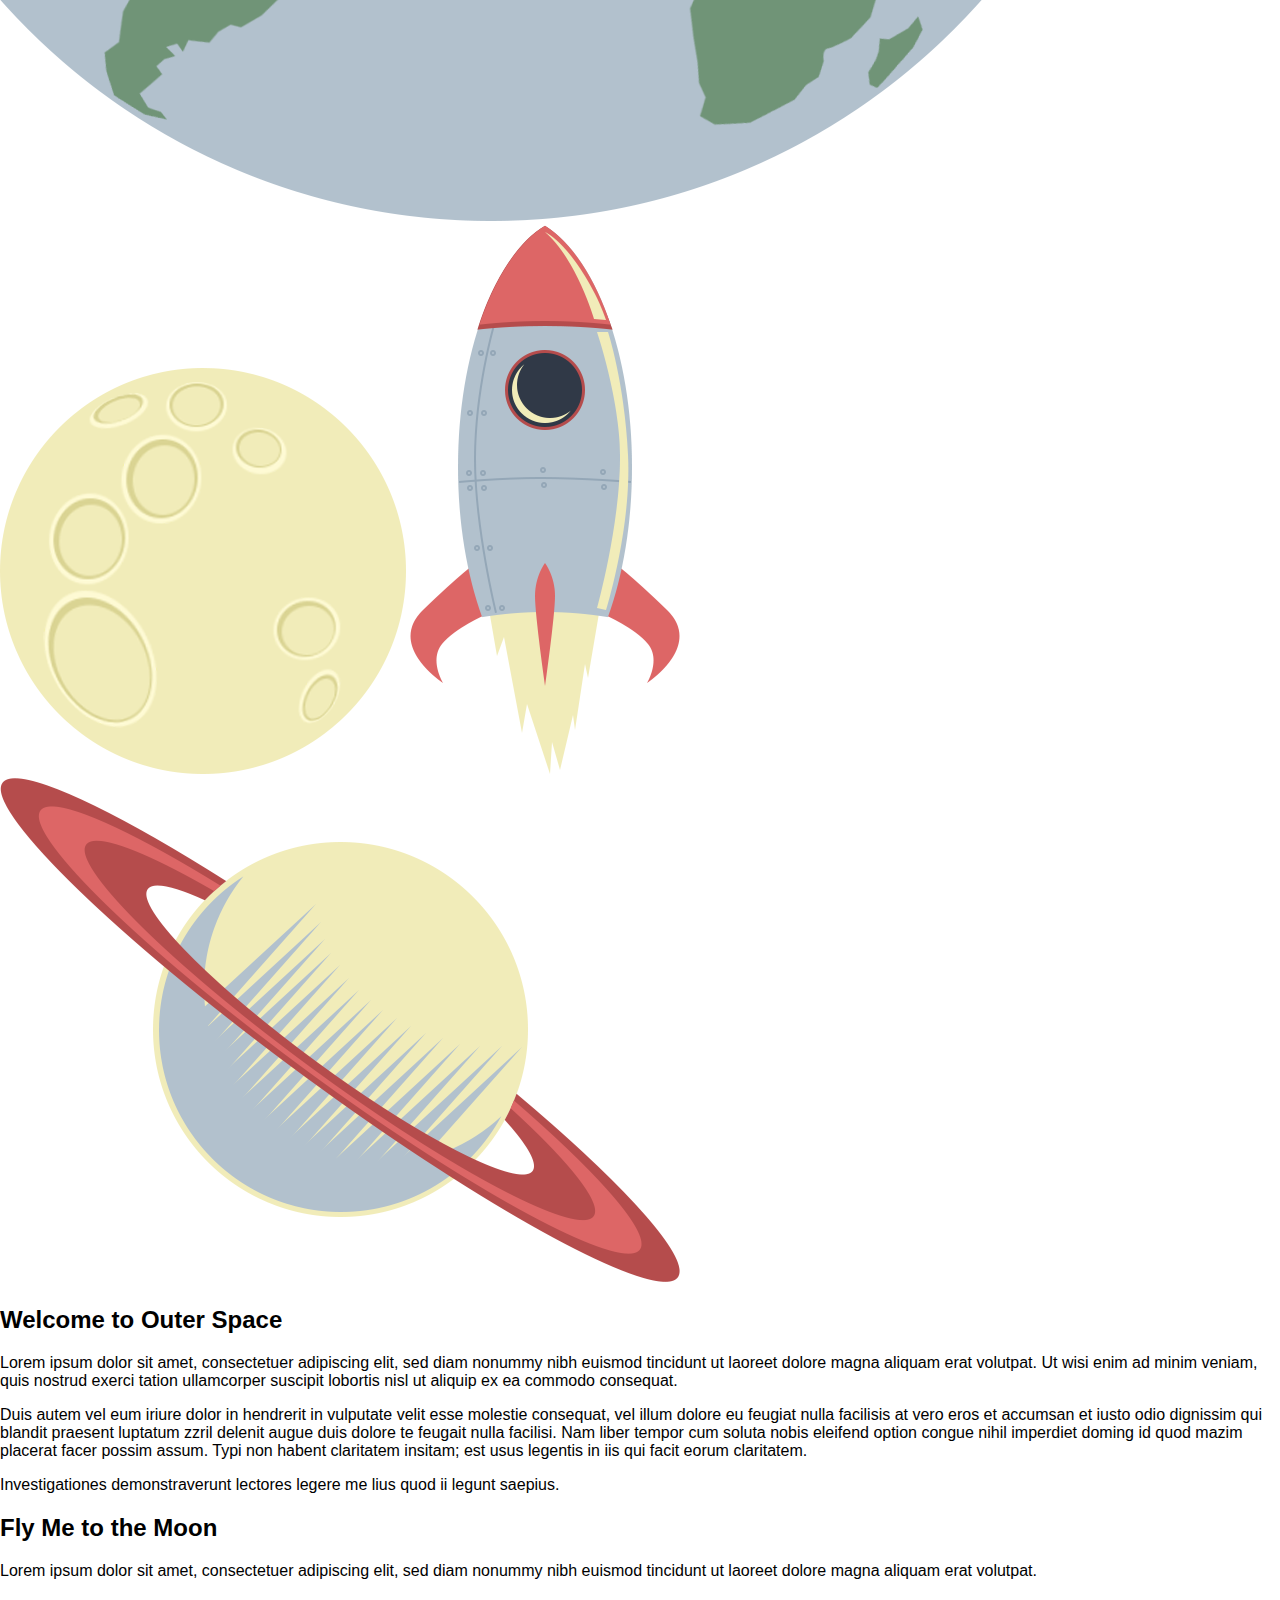
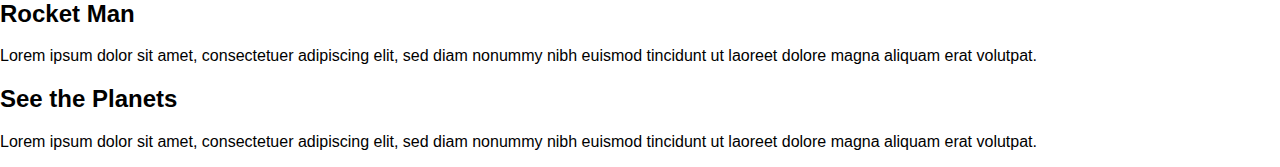
==== project-2/index.html @ 8c6276b4 "adding images to parallax project 2" ====
<!DOCTYPE html>
<html>

<head>
    <title>Parallax Scrolling Example</title>
    <meta charset="utf-8" />

    <link rel="stylesheet" href="css/normalize.css" />

    <script src="js/jquery-1.9.1.min.js"></script>
</head>


<body>
    <div id="earth">
        <img src="img/earth.png" alt="earth" id="img-earth">
    </div>
    <div id="stars"></div>
    <div id="images">
        <img src="img/moon.png" alt="moon" id="img-moon">
        <img src="img/rocket.png" alt="rocket" id="img-rocket">
        <img src="img/saturn.png" alt="saturn" id="img-saturn">
    </div>
    <!-- End of "images" -->
    <div id="content">

        <article>
            <h2>Welcome to Outer Space</h2>
            <p>Lorem ipsum dolor sit amet, consectetuer adipiscing elit, sed diam nonummy nibh euismod tincidunt ut laoreet dolore magna aliquam erat volutpat. Ut wisi enim ad minim veniam, quis nostrud exerci tation ullamcorper suscipit lobortis nisl ut aliquip ex ea commodo consequat.</p>
            <p>Duis autem vel eum iriure dolor in hendrerit in vulputate velit esse molestie consequat, vel illum dolore eu feugiat nulla facilisis at vero eros et accumsan et iusto odio dignissim qui blandit praesent luptatum zzril delenit augue duis dolore te feugait nulla facilisi. Nam liber tempor cum soluta nobis eleifend option congue nihil imperdiet doming id quod mazim placerat facer possim assum. Typi non habent claritatem insitam; est usus legentis in iis qui facit eorum claritatem.</p>
            <p>Investigationes demonstraverunt lectores legere me lius quod ii legunt saepius.</p>
        </article>

        <article>
            <h2>Fly Me to the Moon</h2>
            <p>Lorem ipsum dolor sit amet, consectetuer adipiscing elit, sed diam nonummy nibh euismod tincidunt ut laoreet dolore magna aliquam erat volutpat.</p>
        </article>

        <article>
            <h2>Rocket Man</h2>
            <p>Lorem ipsum dolor sit amet, consectetuer adipiscing elit, sed diam nonummy nibh euismod tincidunt ut laoreet dolore magna aliquam erat volutpat.</p>
        </article>

        <article>
            <h2>See the Planets</h2>
            <p>Lorem ipsum dolor sit amet, consectetuer adipiscing elit, sed diam nonummy nibh euismod tincidunt ut laoreet dolore magna aliquam erat volutpat.</p>
        </article>

    </div>
    <!-- end "content" -->
</body>

</html>
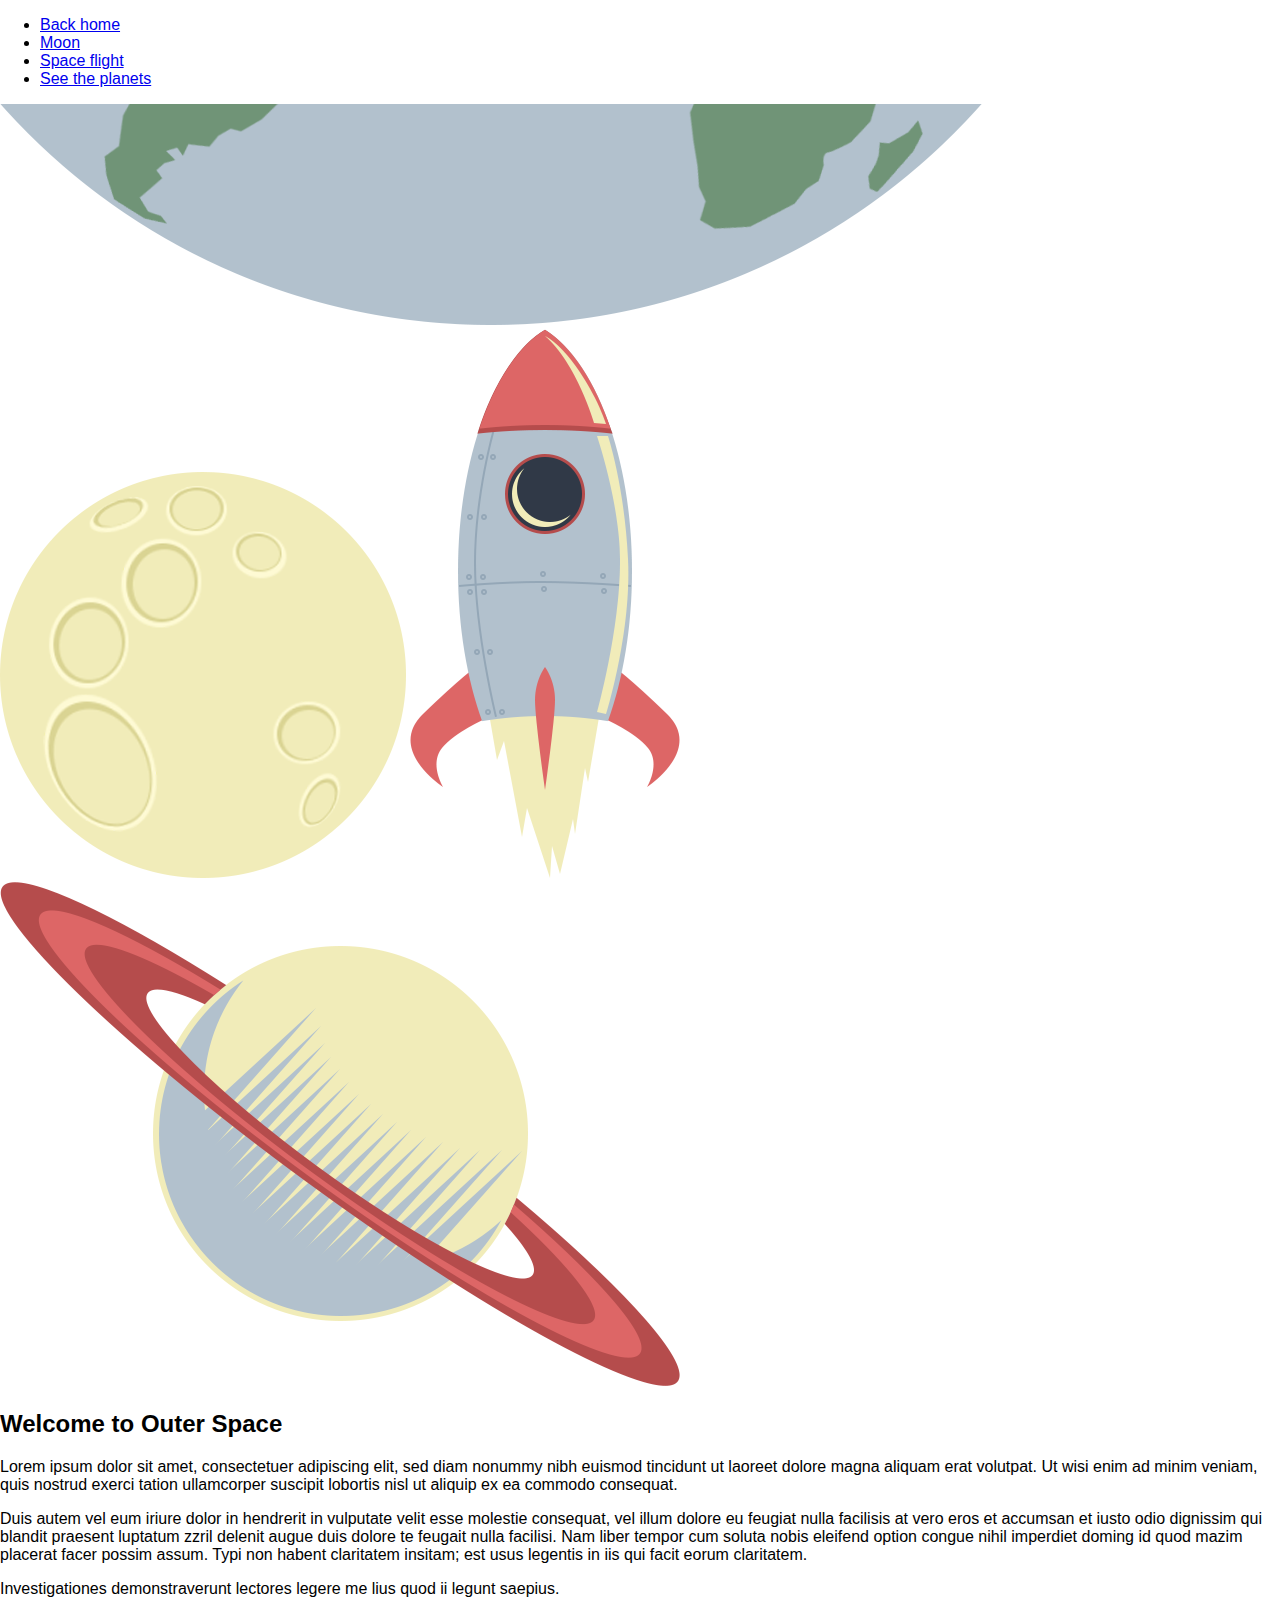
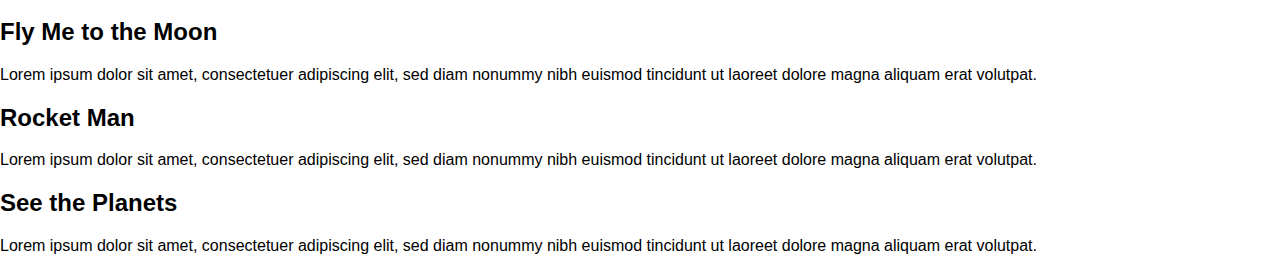
==== commit a97ac1f4: "add navigation to the second project" ====
--- a/project-2/index.html
+++ b/project-2/index.html
@@ -12,6 +12,15 @@
 
 
 <body>
+   <nav id="main-nav">
+       <ul>
+           <li><a href="#earth" class="earth">Back home</a></li>
+           <li><a href="#moon" class="moon">Moon</a></li>
+           <li><a href="#rocket" class="rocket">Space flight</a></li>
+           <li><a href="#sartun" class="saturn">See the planets</a></li>
+       </ul>
+   </nav>
+   
     <div id="earth">
         <img src="img/earth.png" alt="earth" id="img-earth">
     </div>
@@ -31,17 +40,17 @@
             <p>Investigationes demonstraverunt lectores legere me lius quod ii legunt saepius.</p>
         </article>
 
-        <article>
+        <article id="#moon">
             <h2>Fly Me to the Moon</h2>
             <p>Lorem ipsum dolor sit amet, consectetuer adipiscing elit, sed diam nonummy nibh euismod tincidunt ut laoreet dolore magna aliquam erat volutpat.</p>
         </article>
 
-        <article>
+        <article id="rocket">
             <h2>Rocket Man</h2>
             <p>Lorem ipsum dolor sit amet, consectetuer adipiscing elit, sed diam nonummy nibh euismod tincidunt ut laoreet dolore magna aliquam erat volutpat.</p>
         </article>
 
-        <article>
+        <article id="saturn">
             <h2>See the Planets</h2>
             <p>Lorem ipsum dolor sit amet, consectetuer adipiscing elit, sed diam nonummy nibh euismod tincidunt ut laoreet dolore magna aliquam erat volutpat.</p>
         </article>
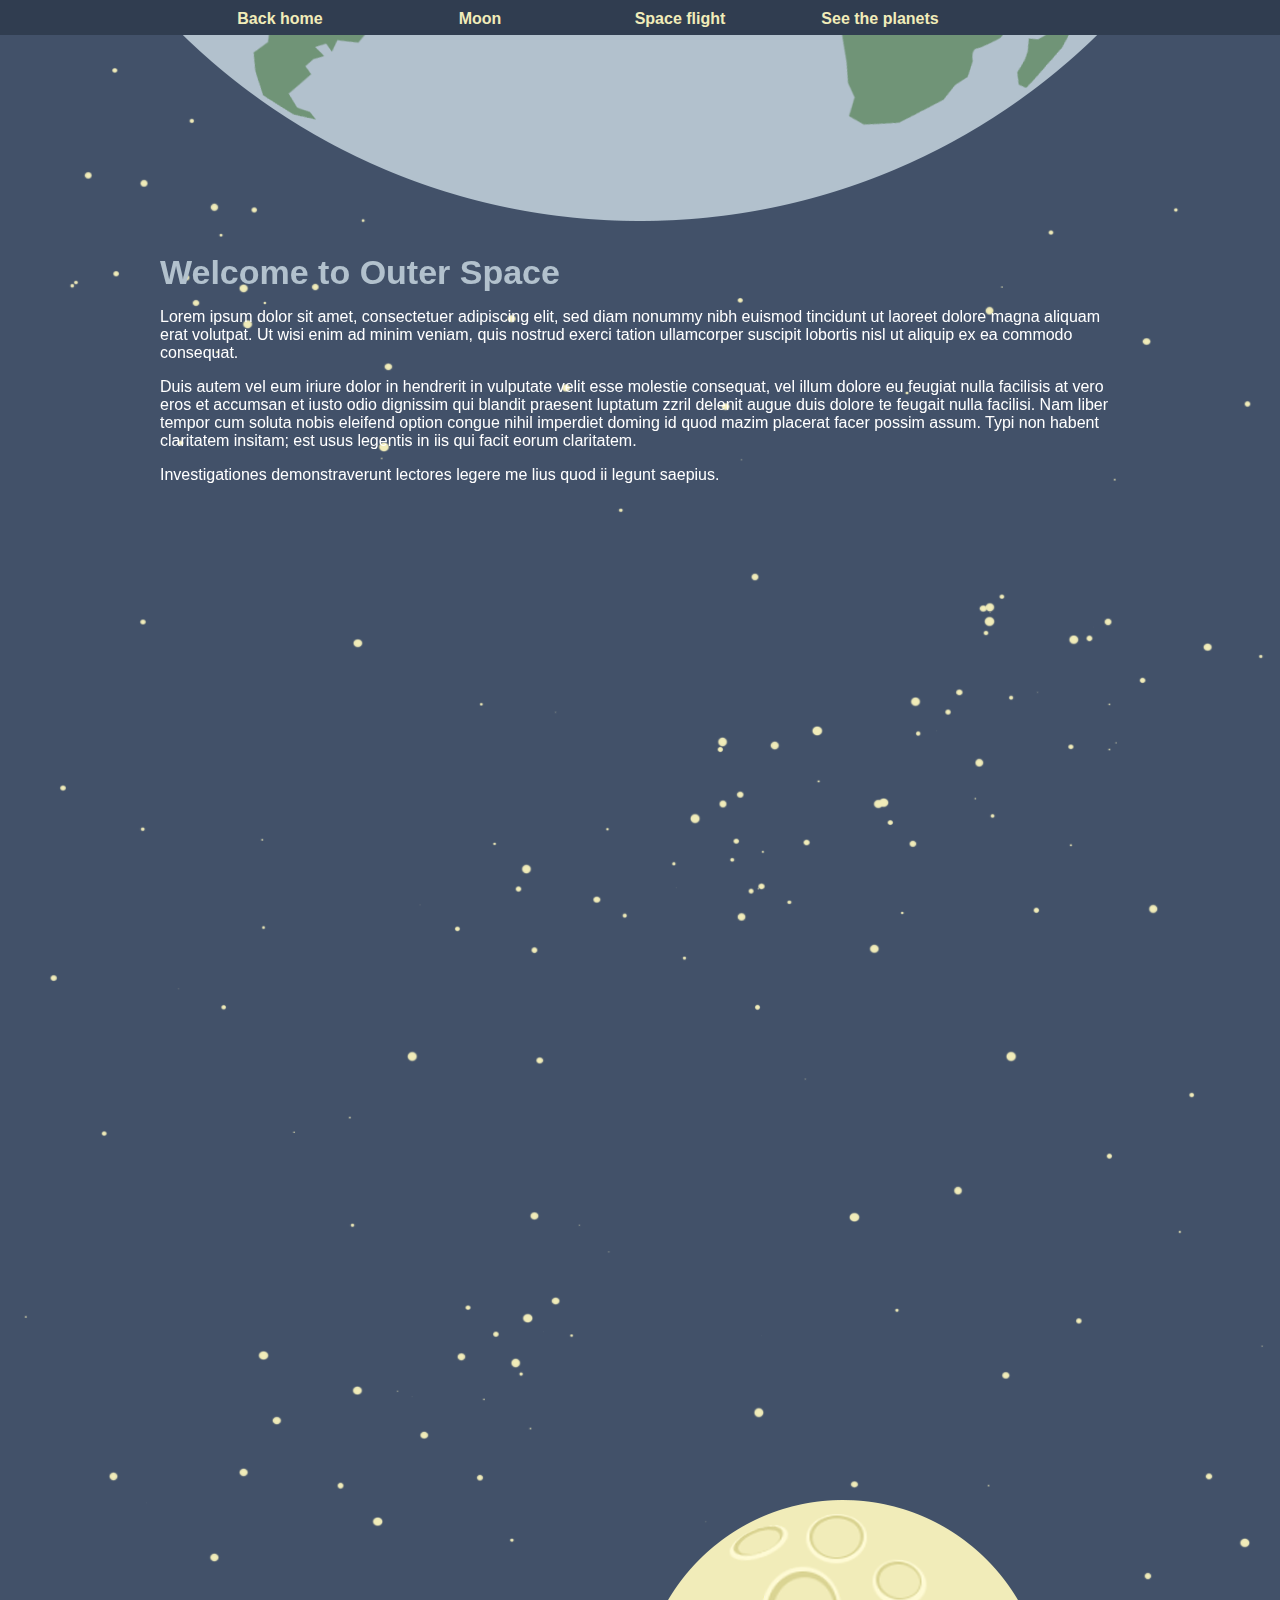
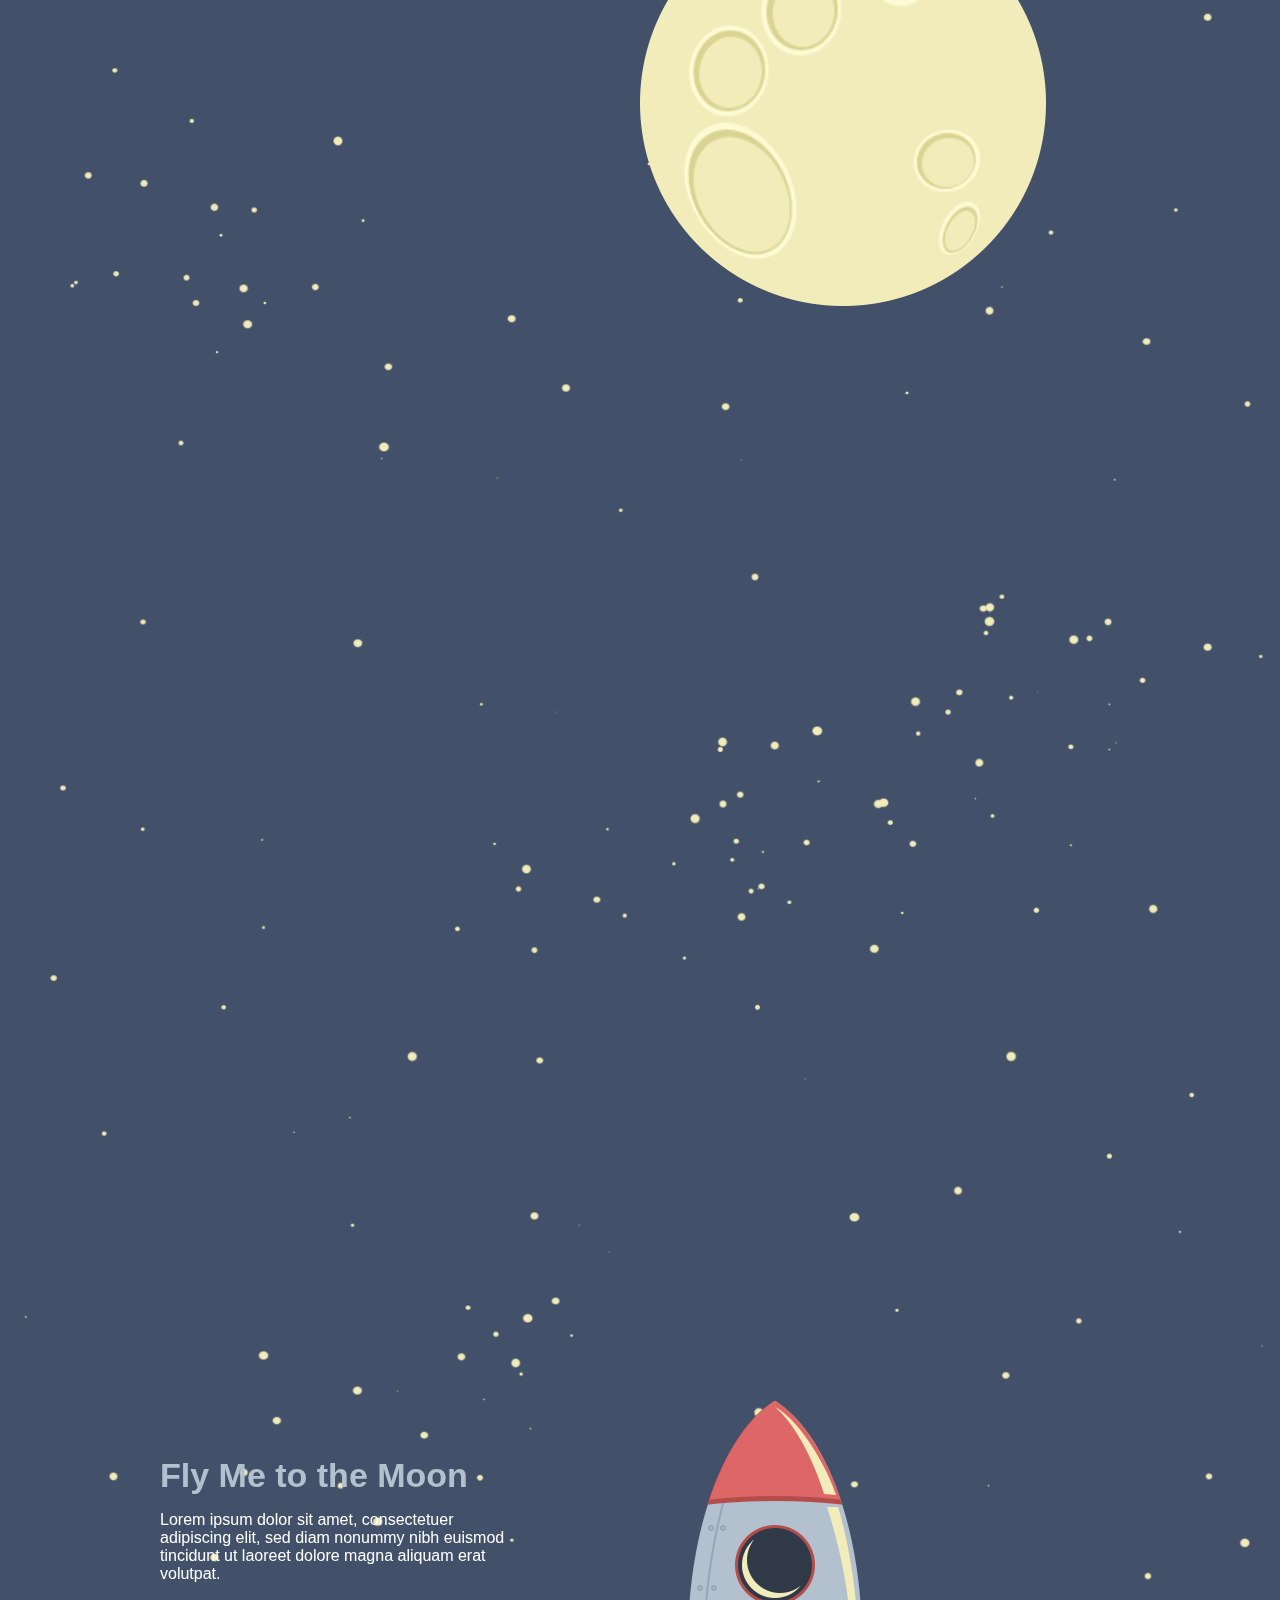
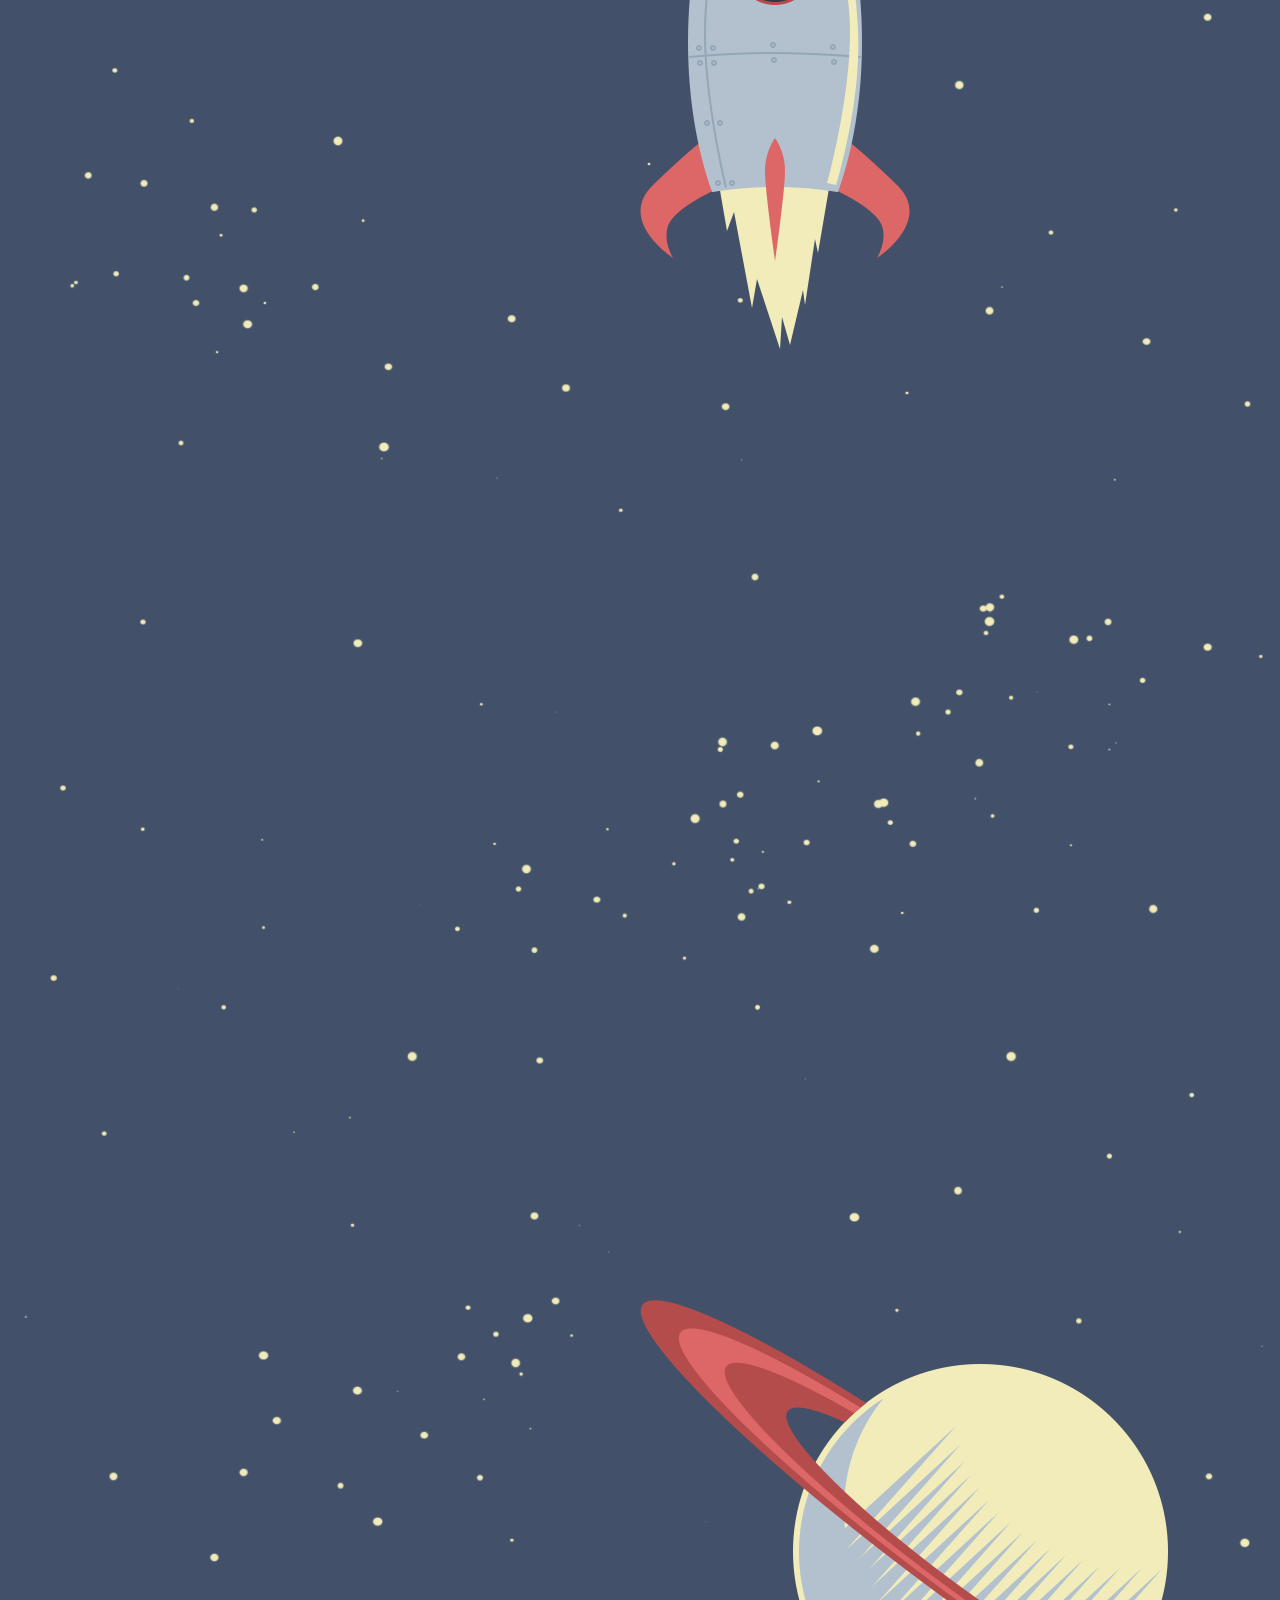
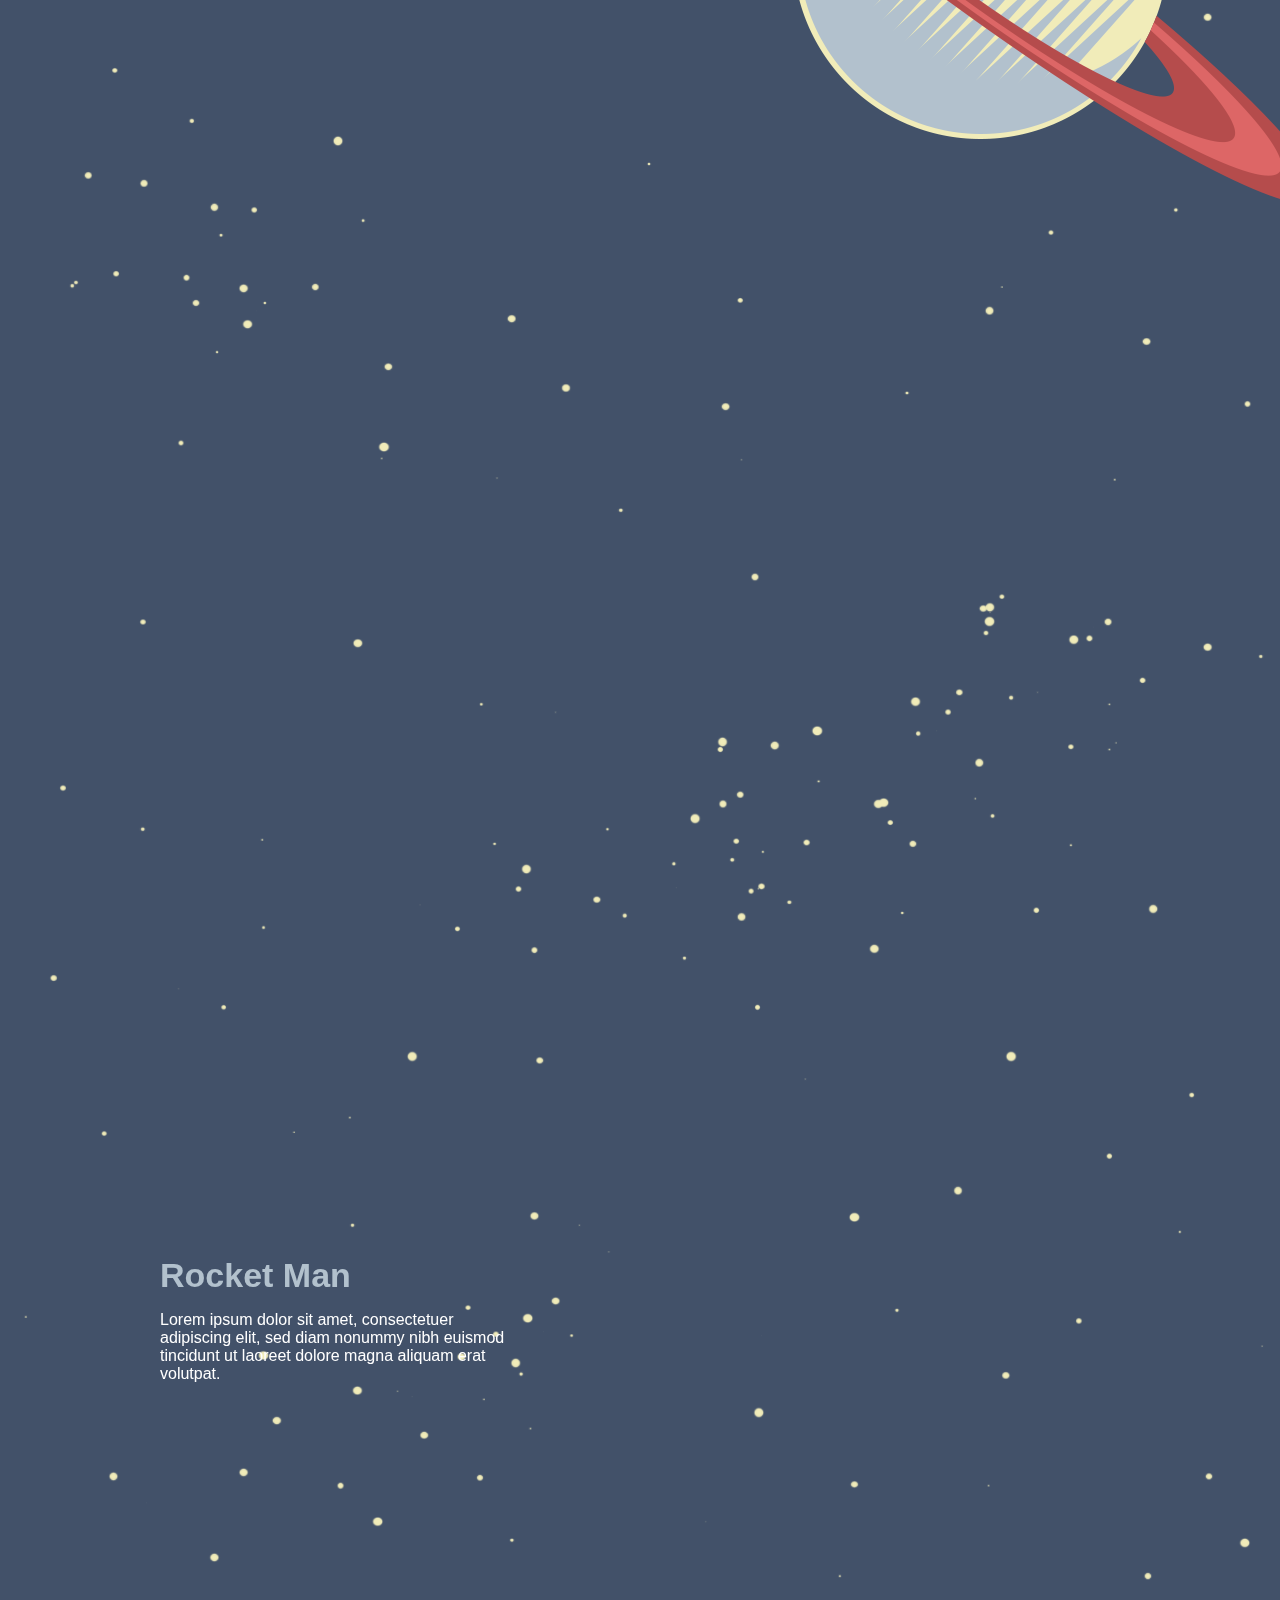
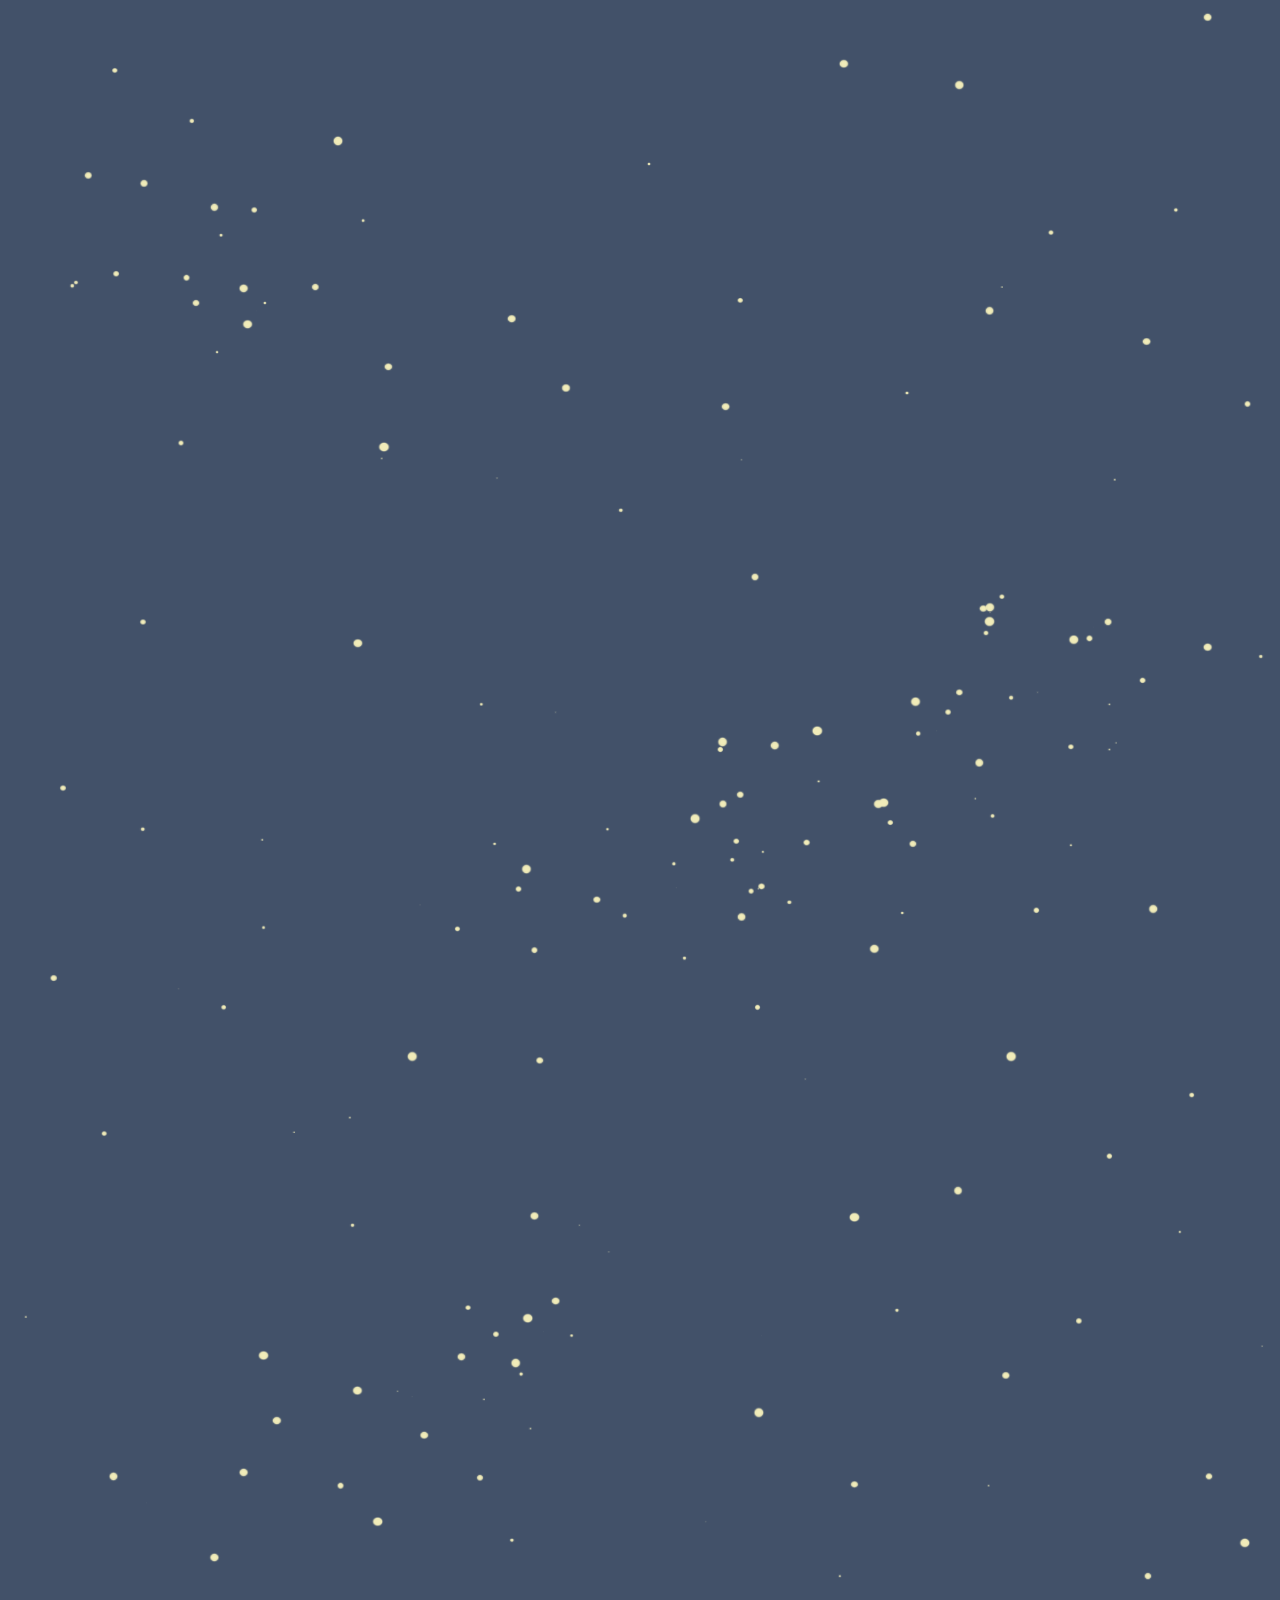
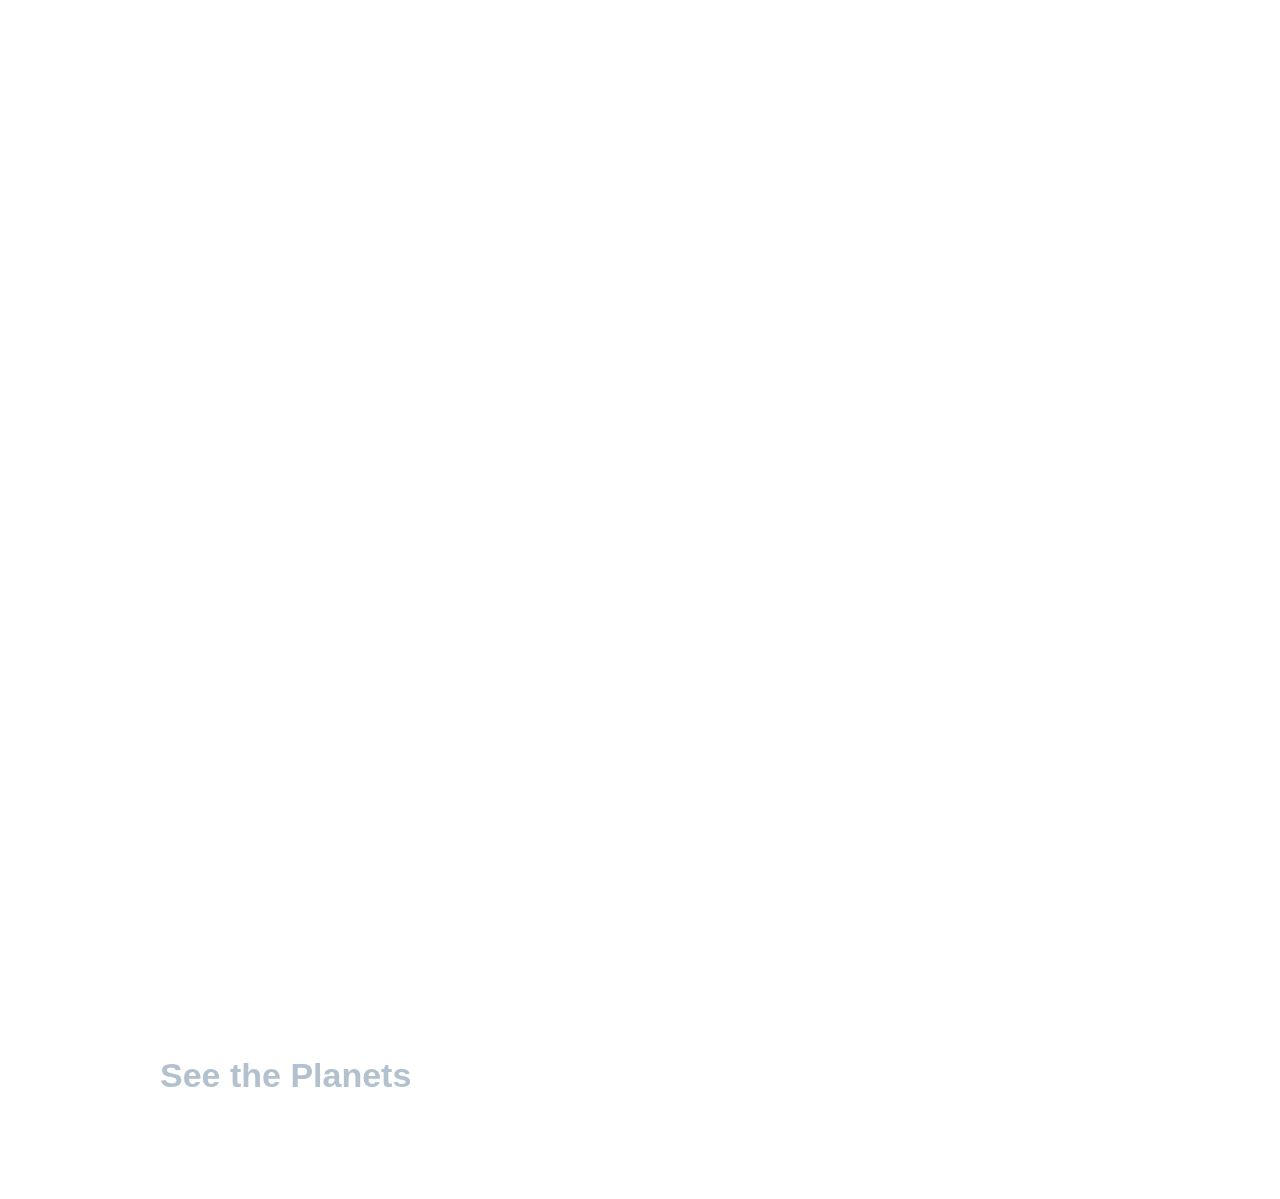
==== commit 22f3efbd: "scrolling stars 20%" ====
--- a/project-2/index.html
+++ b/project-2/index.html
@@ -6,8 +6,10 @@
     <meta charset="utf-8" />
 
     <link rel="stylesheet" href="css/normalize.css" />
+    <link rel="stylesheet" href="css/main.css" />
 
     <script src="js/jquery-1.9.1.min.js"></script>
+    <script src="js/parallax.js"></script>
 </head>
 
 
@@ -33,14 +35,14 @@
     <!-- End of "images" -->
     <div id="content">
 
-        <article>
+        <article id="home">
             <h2>Welcome to Outer Space</h2>
             <p>Lorem ipsum dolor sit amet, consectetuer adipiscing elit, sed diam nonummy nibh euismod tincidunt ut laoreet dolore magna aliquam erat volutpat. Ut wisi enim ad minim veniam, quis nostrud exerci tation ullamcorper suscipit lobortis nisl ut aliquip ex ea commodo consequat.</p>
             <p>Duis autem vel eum iriure dolor in hendrerit in vulputate velit esse molestie consequat, vel illum dolore eu feugiat nulla facilisis at vero eros et accumsan et iusto odio dignissim qui blandit praesent luptatum zzril delenit augue duis dolore te feugait nulla facilisi. Nam liber tempor cum soluta nobis eleifend option congue nihil imperdiet doming id quod mazim placerat facer possim assum. Typi non habent claritatem insitam; est usus legentis in iis qui facit eorum claritatem.</p>
             <p>Investigationes demonstraverunt lectores legere me lius quod ii legunt saepius.</p>
         </article>
 
-        <article id="#moon">
+        <article id="moon">
             <h2>Fly Me to the Moon</h2>
             <p>Lorem ipsum dolor sit amet, consectetuer adipiscing elit, sed diam nonummy nibh euismod tincidunt ut laoreet dolore magna aliquam erat volutpat.</p>
         </article>
--- a/project-2/css/main.css
+++ b/project-2/css/main.css
@@ -0,0 +1,114 @@
+/***************************STARS**********************************/
+#stars {
+    background: #425169 url('../img/stars.gif') top center;
+    width: 100%;
+    height: 8000px;
+    position: fixed;
+    top: 0;
+    z-index: 100;
+}
+
+/***************************IMAGES**********************************/
+#images {
+    position: fixed;
+    top: 0;
+    width: 100%;
+    z-index: 200;
+}
+
+#img-moon {
+    position: absolute;
+    top: 1500px;
+    left: 50%;
+}
+
+#img-rocket {
+    position: absolute;
+    top: 3000px;
+    left: 50%;
+}
+
+#img-saturn {
+    position: absolute;
+    top: 4500px;
+    left: 50%;
+}
+
+/***************************CONTENT**********************************/
+#content {
+    color: #fff;
+    position: relative;
+    margin: 0 auto;
+    width: 960px;
+    z-index: 300;
+}
+
+#content article {
+    width: 350px;
+}
+
+#content article#home {
+    width: 960px;
+}
+
+#content article h2 {
+    color: #b2c1cd;
+    font-size: 34px;
+    margin-bottom: 0;
+}
+
+#moon {
+    position: absolute;
+    top: 2775px;
+}
+
+#rocket {
+    position: absolute;
+    top: 5775px;
+}
+
+#saturn {
+    position: absolute;
+    top: 8775px;
+}
+
+/***************************EARTH**********************************/
+#earth {
+    width: 100%;
+    position: relative;
+    text-align: center;
+    z-index: 900;
+}
+
+/***************************NAVIGATION**********************************/
+#main-nav {
+    background-color: #303d50;
+    height: 35px;
+    padding: 0;
+    margin: 0;
+    position: fixed;
+    width: 100%;
+    z-index: 1000;
+}
+
+#main-nav ul {
+    width: 960px;
+    margin: 0 auto;
+    height: 25px;
+    padding-top: 10px;
+}
+
+#main-nav ul li {
+    float: left;
+    height: 30px;
+    width: 200px;
+    padding-left: 0;
+    list-style-type: none;
+    text-align: center;
+}
+
+#main-nav ul li a {
+    color: #f1ecb9;
+    font-weight: bold;
+    text-decoration: none;
+}
